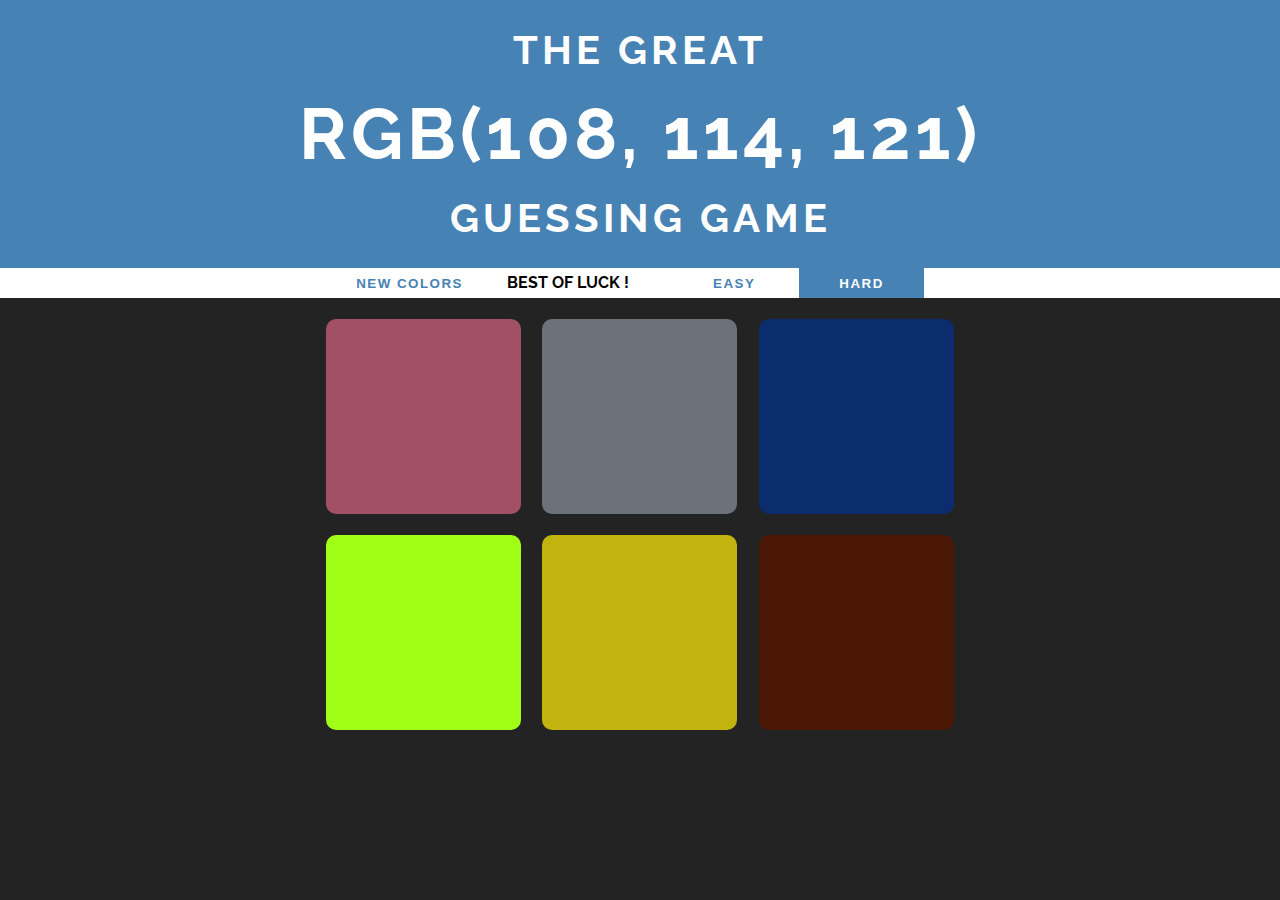
==== index.html @ a01fe3ab "Add files via upload" ====
<!DOCTYPE html>
<html>
<head>
	<title>Color</title>
	<link href="https://fonts.googleapis.com/css2?family=Raleway:wght@200&display=swap" rel="stylesheet">
	<link rel="stylesheet" type="text/css" href="colorProject2.css">
</head>
<body>
	<h1>THE GREAT<br><span id="guessColorDisplay">RGB</span><br> GUESSING GAME</h1>
	<div id="stripe">
		<button id="reset">New Colors</button>
		<span id= "messageDisplay">BEST OF LUCK !</span>
		<button id="easy">Easy</button>
		<button id="hard" class="selected">Hard</button>
	</div>
	<div id="container">
		<div class="square"></div>
		<div class="square"></div>
		<div class="square"></div>
		<div class="square"></div>
		<div class="square"></div>
		<div class="square"></div>
	</div>


	<script type="text/javascript" src="color.js"></script>
</body>
</html>
---- colorProject2.css ----
@import url('https://fonts.googleapis.com/css?family=Codystar:300&display=swap');

body
{
	background: #232323;
	margin: 0;
	font-family: 'Raleway', sans-serif;
}

.square
{
	width: 30%;
	background: purple;
	padding-bottom: 30%;
	float: left;
	margin: 1.66%;
	border-radius: 10px;
	transition: font 0.6s;
}

#container
{
	margin: 10px auto;	
	max-width: 650px;
}

h1
{
	color: white;
	font-size: 40px;
	text-align: center;
	background-color: steelblue;
	margin: 0;
	letter-spacing: 4px;
	padding: 20px 0;
	line-height: 1.5;
	animation: glow 2s ease-in-out infinite alternate;
}

#stripe
{
	height: 30px;
	background: white;
	text-align: center;
	margin: 0 auto;
}


.selected
{
	background-color: steelblue;
	color: white;
}

#guessColorDisplay
{
	font-size: 180%;
	transition: text 0.5s;
}

#messageDisplay
{
	font-weight: 700;
	/*width: 40%;*/
	padding:0 40px;
}

#reset
{
	padding: 0;
}

button
{
	padding: 0 40px;
	letter-spacing: 1.5px;
	border : none;
	height: 100%;
	font-weight: 700;
	text-transform: uppercase;
	background: none;
	color: steelblue;
	transition: all 0.3s;
}

button:hover
{
	background: steelblue;
	color: white;
}
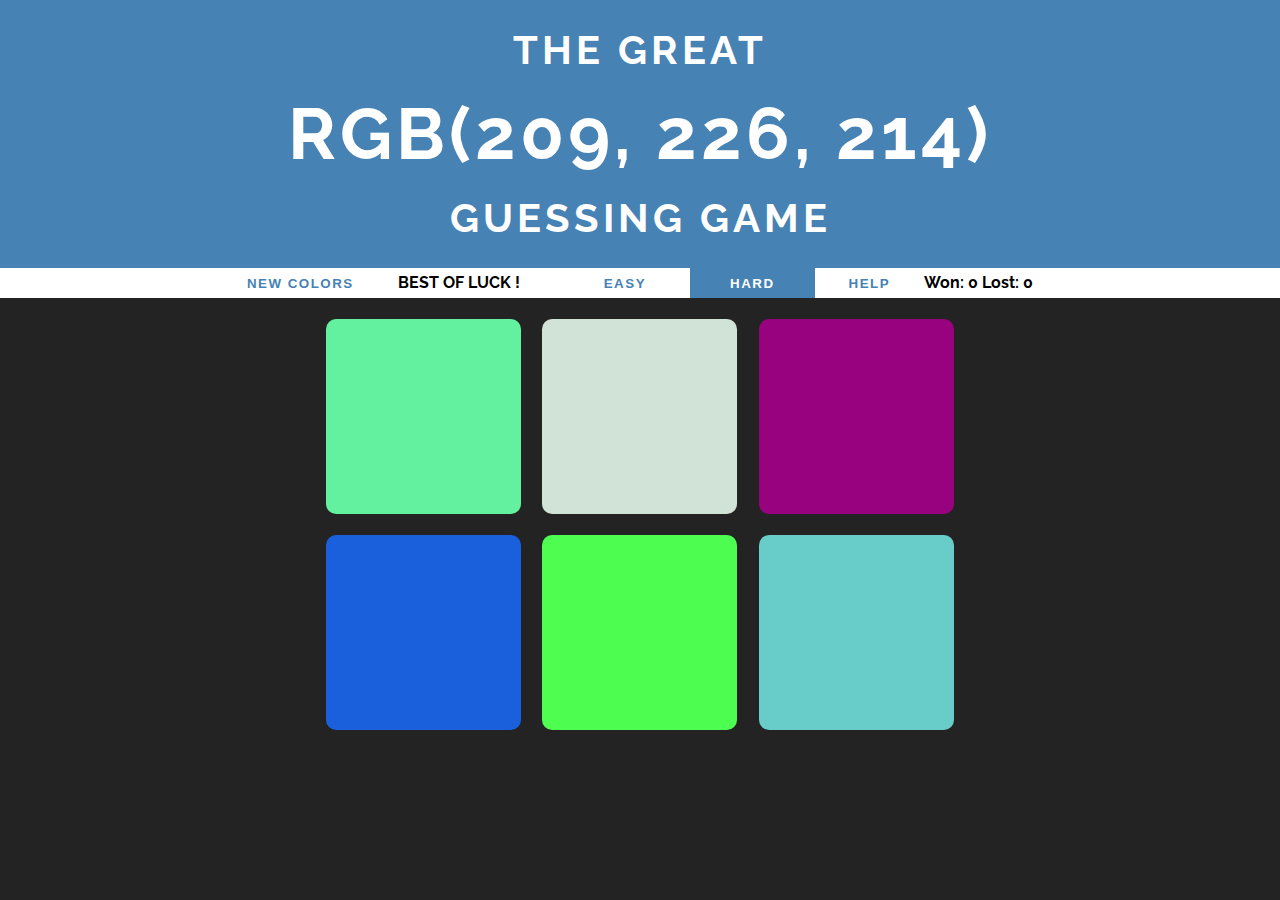
==== commit 902fac89: "Add files via upload" ====
--- a/index.html
+++ b/index.html
@@ -12,6 +12,9 @@
 		<span id= "messageDisplay">BEST OF LUCK !</span>
 		<button id="easy">Easy</button>
 		<button id="hard" class="selected">Hard</button>
+		<button id="help">Help</button>
+		<span id="score">Won: 0  </span>
+		<span id="lost">  Lost: 0 </span>
 	</div>
 	<div id="container">
 		<div class="square"></div>
--- a/colorProject2.css
+++ b/colorProject2.css
@@ -87,4 +87,19 @@
 {
 	background: steelblue;
 	color: white;
+}
+
+#help
+{
+	padding:0 30px;
+}
+
+#score
+{
+	font-weight: 700;
+}
+
+#lost
+{
+	font-weight: 700;
 }